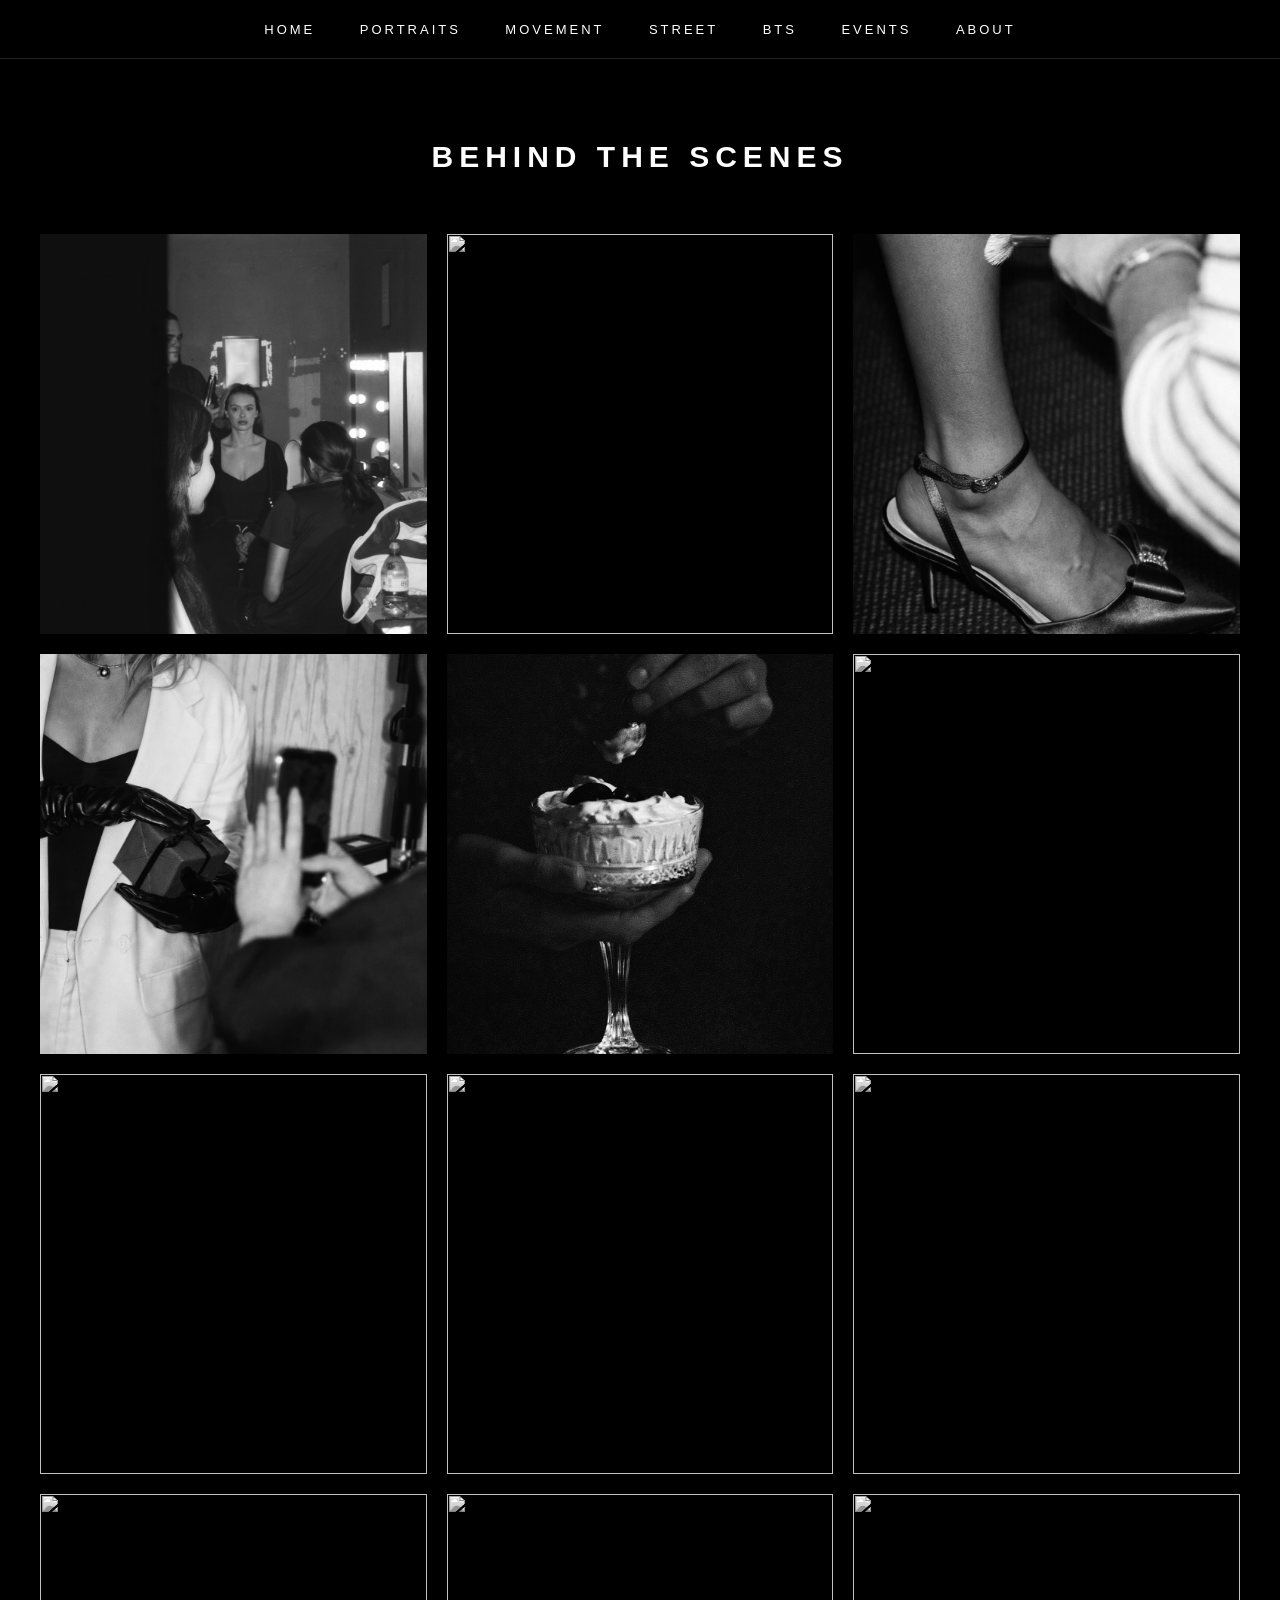
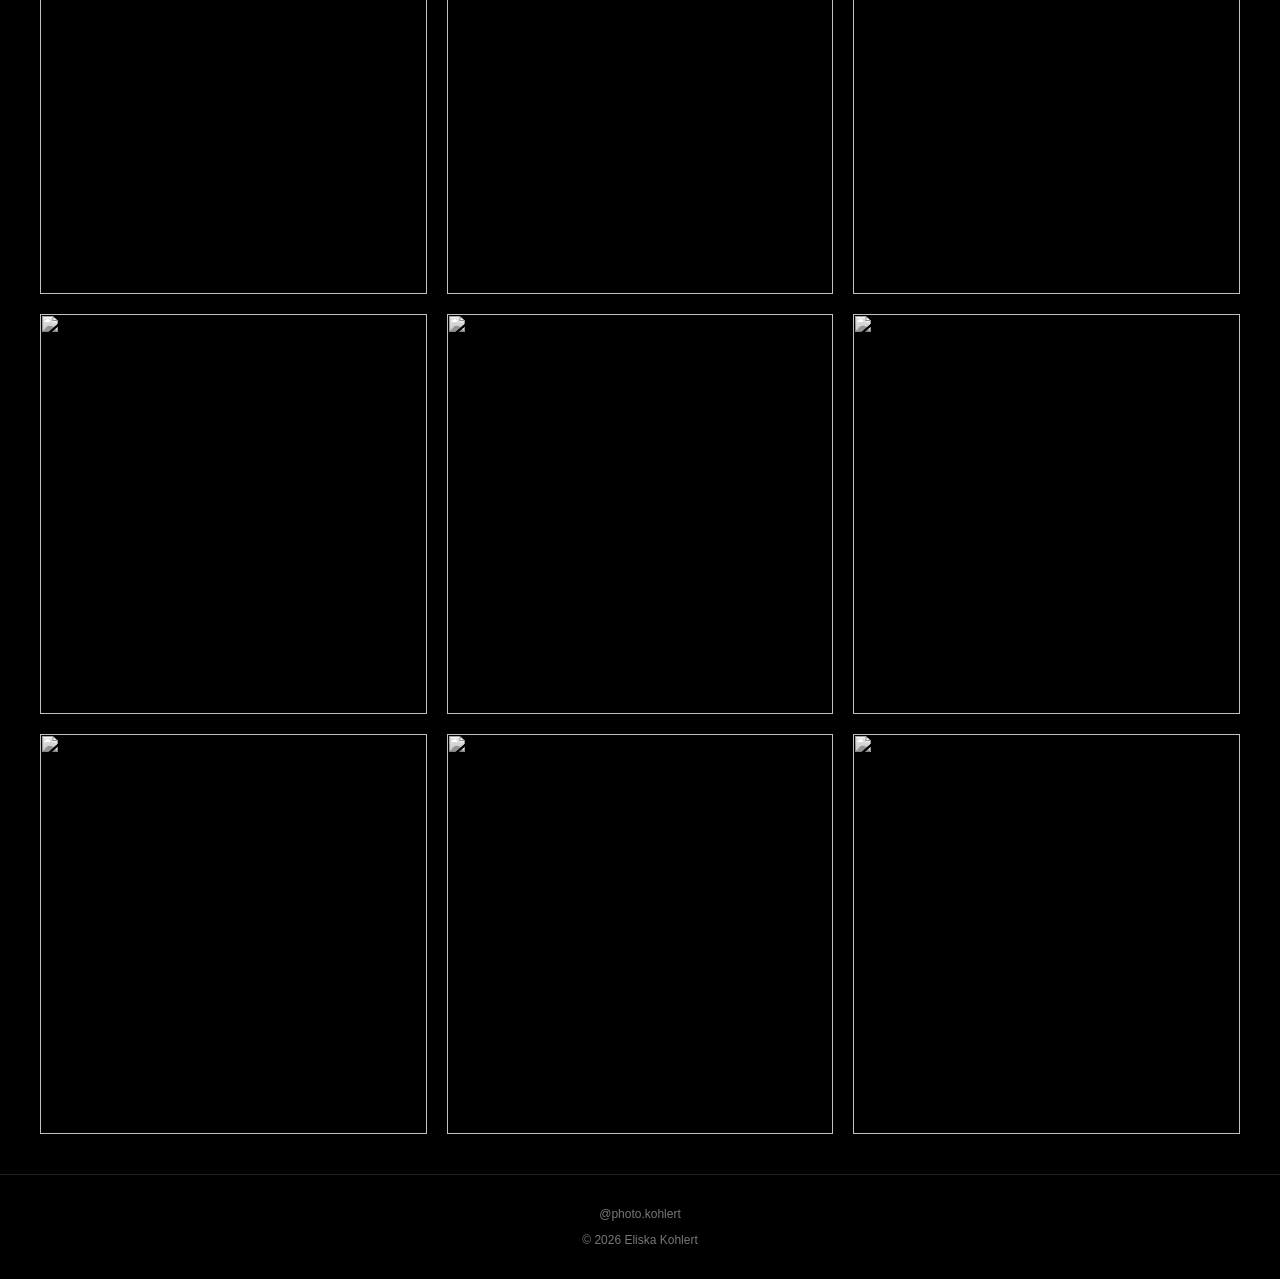
==== bts.html @ 80e079f8 "Initial commit of Eliska Kohlert portfolio" ====
<!DOCTYPE html>
<html>
<head>
<meta charset="UTF-8">
<title>Behind the Scenes</title>
<link rel="stylesheet" href="css/style.css">

<script>
function openLightbox(src){
    document.getElementById("lightbox").style.display = "flex";
    document.getElementById("lightbox-img").src = src;
}
function closeLightbox(){
    document.getElementById("lightbox").style.display = "none";
}
</script>

</head>

<body>

<nav>
<a href="index.html">Home</a>
<a href="portraits.html">Portraits</a>
<a href="movement.html">Movement</a>
<a href="street.html">Street</a>
<a href="bts.html">BTS</a>
<a href="events.html">Events</a>
<a href="about.html">About</a>
</nav>

<h2 class="page-title">BEHIND THE SCENES</h2>

<section class="gallery">

<img onclick="openLightbox(this.src)" src="images/bts/18.jpg">
<img onclick="openLightbox(this.src)" src="images/bts/IMG_20260327_175539.jpg">
<img onclick="openLightbox(this.src)" src="images/bts/09.png">
<img onclick="openLightbox(this.src)" src="images/bts/13.png">
<img onclick="openLightbox(this.src)" src="images/bts/006.png">
<img onclick="openLightbox(this.src)" src="images/bts/IMG_20260327_171638.jpg">
<img onclick="openLightbox(this.src)" src="images/bts/17.pnG">
<img onclick="openLightbox(this.src)" src="images/bts/IMG_20251206_213654.jpg">
<img onclick="openLightbox(this.src)" src="images/bts/IMG_20260327_180845.jpg">
<img onclick="openLightbox(this.src)" src="images/bts/IMG_20251214_211804.jpg">
<img onclick="openLightbox(this.src)" src="images/bts/IMG_20260327_181502.jpg">
<img onclick="openLightbox(this.src)" src="images/bts/IMG_20260127_131132.jpg">
<img onclick="openLightbox(this.src)" src="images/bts/IMG_20251214_211804.jpg">
<img onclick="openLightbox(this.src)" src="images/bts/IMG_20260327_180028.jpg">
<img onclick="openLightbox(this.src)" src="images/bts/IMG_20260129_141455.jpg">
<img onclick="openLightbox(this.src)" src="images/bts/IMG_20251206_213611.jpg">
<img onclick="openLightbox(this.src)" src="images/bts/IMG_20260327_180944.jpg">
<img onclick="openLightbox(this.src)" src="images/bts/IMG_20260129_180020.jpg">

</section>

<div id="lightbox" onclick="closeLightbox()">
<img id="lightbox-img">
</div>

<footer class="site-footer">
<p>@photo.kohlert</p>
<p>© 2026 Eliska Kohlert</p>
</footer>

</body>
</html>
---- css/style.css ----
/* RESET + BASE */

html, body {
height: 100%;
margin: 0;
}

body {
background: black;
color: white;
font-family: Helvetica, Arial, sans-serif;
padding-top: 80px;
overflow-x: hidden;
display: flex;
flex-direction: column;
min-height: 100vh;
}

/* NAV */

nav {
position: fixed;
top: 0;
width: 100%;
background: black;
border-bottom: 1px solid #222;
padding: 20px 0;
text-align: center;
z-index: 1000;
}

nav a {
color: white;
margin: 0 20px;
text-decoration: none;
letter-spacing: 3px;
text-transform: uppercase;
font-size: 13px;
}

nav a:hover {
opacity: 0.5;
}

/* HERO */

.hero {
height: 100vh;
position: relative;
display: flex;
justify-content: center;
align-items: center;
text-align: center;
overflow: hidden;
}

.hero::before {
content: "";
position: absolute;
top: 0;
left: 0;
width: 100%;
height: 100%;

background:
linear-gradient(rgba(0,0,0,0.65), rgba(0,0,0,0.85)),
url("../images/movement/unnamed.png");

/* KEY FIX — enables horizontal movement */
background-size: 160% auto;

/* CONTROL POSITION HERE */
background-position: -2% 65%;

background-repeat: no-repeat;
filter: grayscale(100%);
z-index: -2;
}

/* FILM GRAIN */

.hero::after {
content: "";
position: absolute;
top: 0;
left: 0;
width: 100%;
height: 100%;
background: url("https://grainy-gradients.vercel.app/noise.svg");
opacity: 0.08;
z-index: -1;
}

/* HERO TEXT */

.hero-text {
z-index: 2;
}

.hero h1 {
font-size: 42px;
letter-spacing: 8px;
margin-bottom: 10px;
}

.hero p {
font-size: 13px;
letter-spacing: 3px;
color: #ccc;
}

/* TITLES */

.page-title {
text-align: center;
font-size: 30px;
letter-spacing: 6px;
margin: 60px 0 20px 0;
}

/* GALLERY */

.gallery {
display: grid;
grid-template-columns: repeat(auto-fit, minmax(300px, 1fr));
gap: 20px;
padding: 40px;
}

.gallery img {
width: 100%;
height: 400px;
object-fit: cover;
filter: grayscale(100%);
cursor: pointer;
transition: 0.3s ease;
}

.gallery img:hover {
transform: scale(1.05);
filter: grayscale(0%);
}

/* LIGHTBOX */

#lightbox {
display: none;
position: fixed;
top: 0;
left: 0;
width: 100%;
height: 100%;
background: rgba(0,0,0,0.95);
justify-content: center;
align-items: center;
z-index: 2000;
}

#lightbox img {
max-width: 90%;
max-height: 90%;
}

/* EVENTS */

.events-container {
max-width: 900px;
margin: auto;
padding: 40px;
}

.event {
border-bottom: 1px solid #222;
padding: 30px 0;
}

.event.past {
opacity: 0.5;
}

/* ABOUT */

.about-wrapper {
display: grid;
grid-template-columns: 1fr 1fr;
gap: 60px;
max-width: 1100px;
margin: auto;
padding: 80px 40px;
align-items: center;
}

.about-image img {
width: 100%;
filter: grayscale(100%);
box-shadow: 0 10px 30px rgba(0,0,0,0.5);
}

.about-text {
font-size: 15px;
line-height: 1.8;
color: #ddd;
}

.about-text .highlight {
color: white;
font-weight: 600;
}

/* FOOTER — FIXED */

.site-footer {
text-align: center;
padding: 20px;
font-size: 12px;
color: #777;
border-top: 1px solid #222;
}

/* PREVENT CONTENT HIDING BEHIND FOOTER */

body::after {
content: "";
display: block;
height: 60px;
}

/* MOBILE */

@media (max-width: 768px) {

.about-wrapper {
grid-template-columns: 1fr;
}

.hero h1 {
font-size: 28px;
}

.gallery {
padding: 20px;
}

}

/* ONLY ABOUT PAGE — FIXED FOOTER */

.about-page {
min-height: calc(100vh - 80px); /* account for nav */
display: flex;
flex-direction: column;
}

.about-page .site-footer {
position: fixed;
bottom: 0;
left: 0;
width: 100%;
background: black;
}

/* TESTIMONIALS — FULL WIDTH TICKER */

.testimonials {
margin: 100px 0 40px 0;
overflow: hidden;
position: relative;
}

/* TRUE FULL WIDTH BREAKOUT */
.testimonials.full-width {
position: relative;
left: 50%;
right: 50%;
margin-left: -50vw;
margin-right: -50vw;
width: 100vw;
}

.testimonials-title {
text-align: center;
font-size: 14px;
letter-spacing: 4px;
margin-bottom: 30px;
color: #888;
text-transform: uppercase;
}

.testimonial-ticker {
width: 100%;
overflow: hidden;
}

.testimonial-track {
display: flex;
gap: 80px;
white-space: nowrap;
width: max-content;
animation: scroll 90s linear infinite;
}

.testimonial-track span {
font-size: 14px;
color: #ccc;
letter-spacing: 1px;
}

/* ANIMATION */

@keyframes scroll {
0% {
transform: translateX(0);
}
100% {
transform: translateX(-50%);
}
}

/* EDGE FADE */

.testimonials::before,
.testimonials::after {
content: "";
position: absolute;
top: 0;
width: 100px;
height: 100%;
z-index: 2;
pointer-events: none;
}

.testimonials::before {
left: 0;
background: linear-gradient(to right, black, transparent);
}

.testimonials::after {
right: 0;
background: linear-gradient(to left, black, transparent);
}
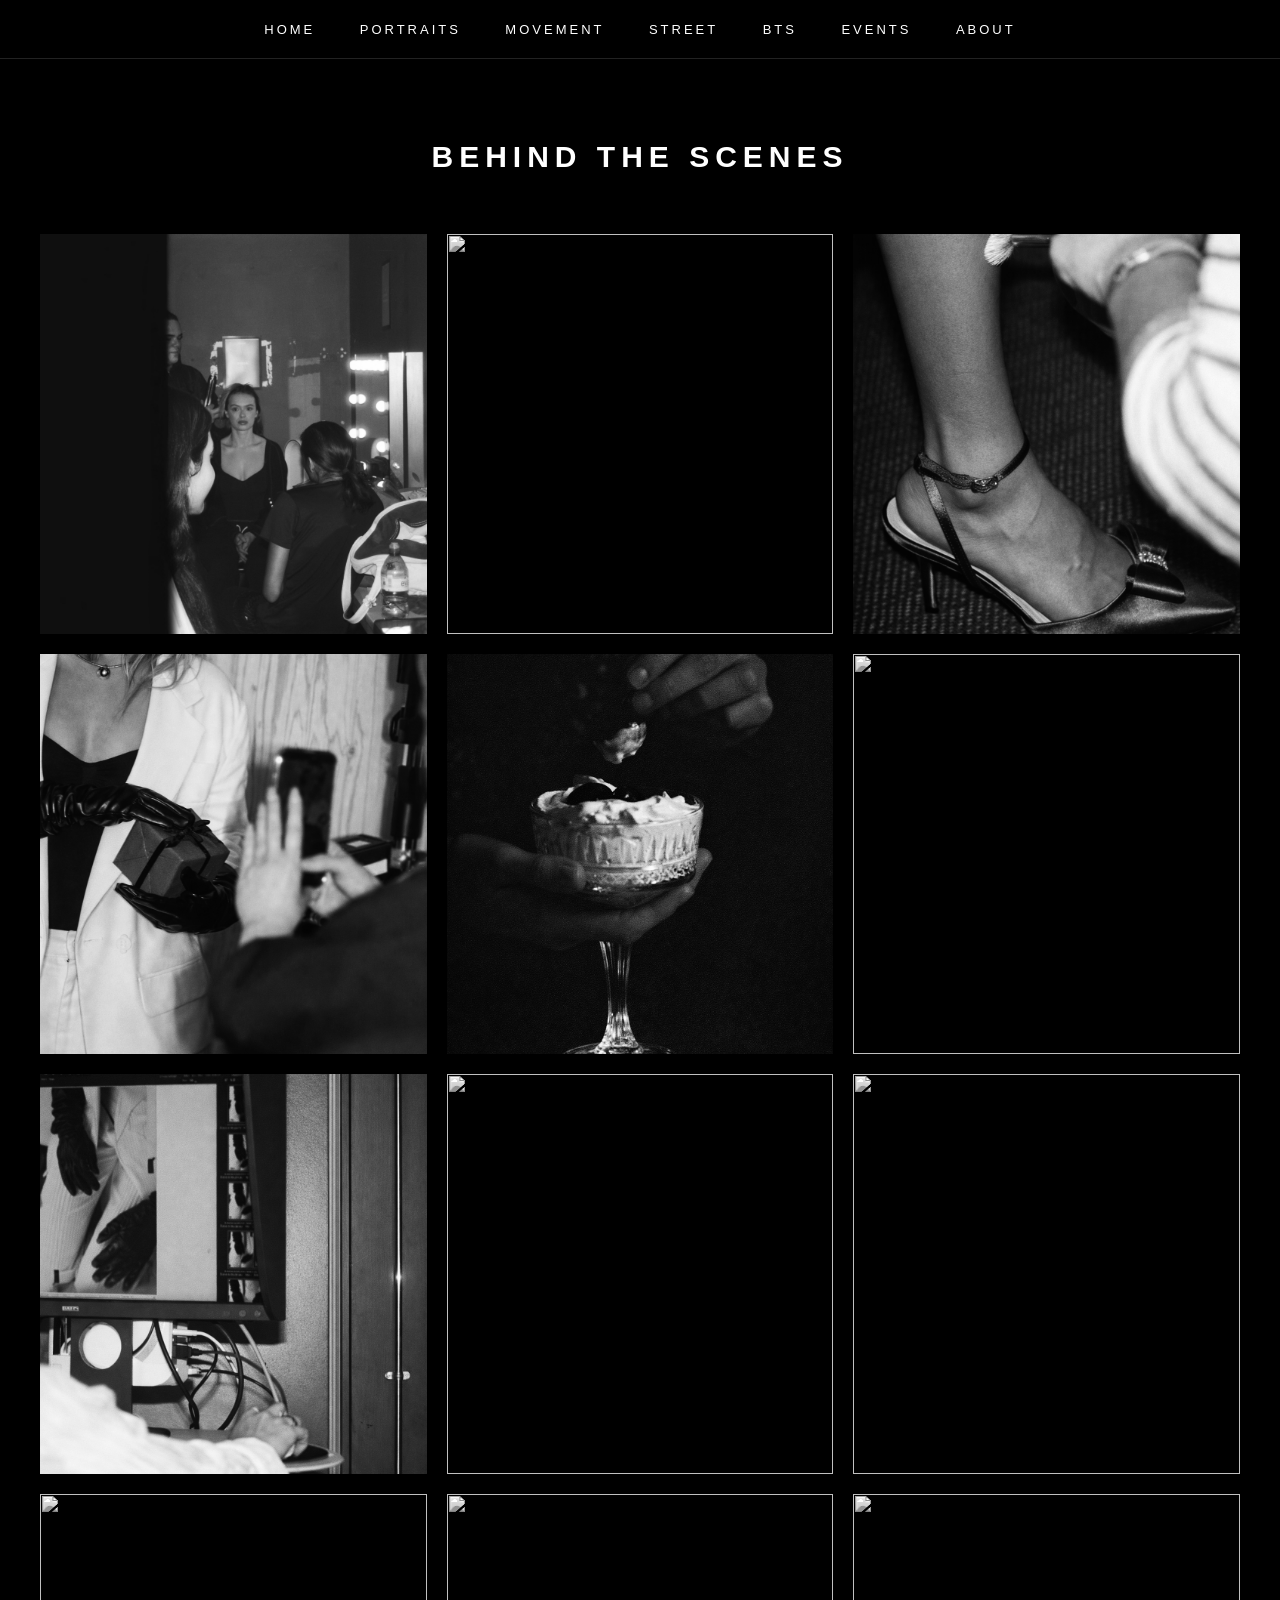
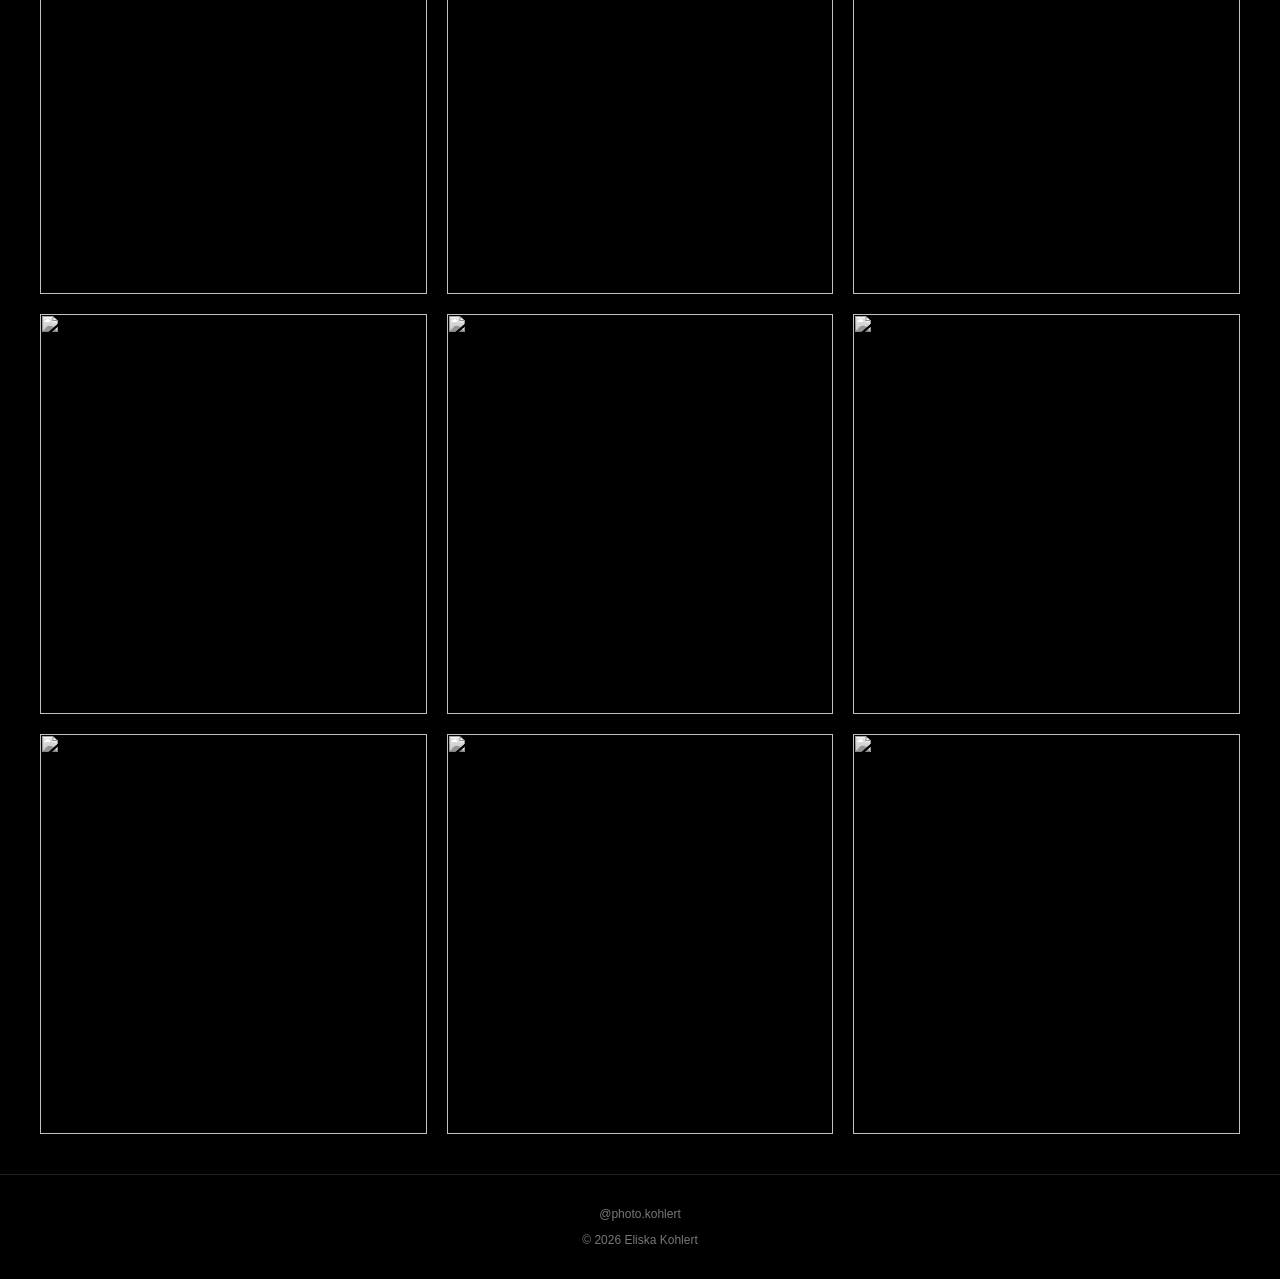
==== commit 9bcb7615: "Fixed typo" ====
--- a/bts.html
+++ b/bts.html
@@ -39,7 +39,7 @@
 <img onclick="openLightbox(this.src)" src="images/bts/13.png">
 <img onclick="openLightbox(this.src)" src="images/bts/006.png">
 <img onclick="openLightbox(this.src)" src="images/bts/IMG_20260327_171638.jpg">
-<img onclick="openLightbox(this.src)" src="images/bts/17.pnG">
+<img onclick="openLightbox(this.src)" src="images/bts/17.png">
 <img onclick="openLightbox(this.src)" src="images/bts/IMG_20251206_213654.jpg">
 <img onclick="openLightbox(this.src)" src="images/bts/IMG_20260327_180845.jpg">
 <img onclick="openLightbox(this.src)" src="images/bts/IMG_20251214_211804.jpg">
